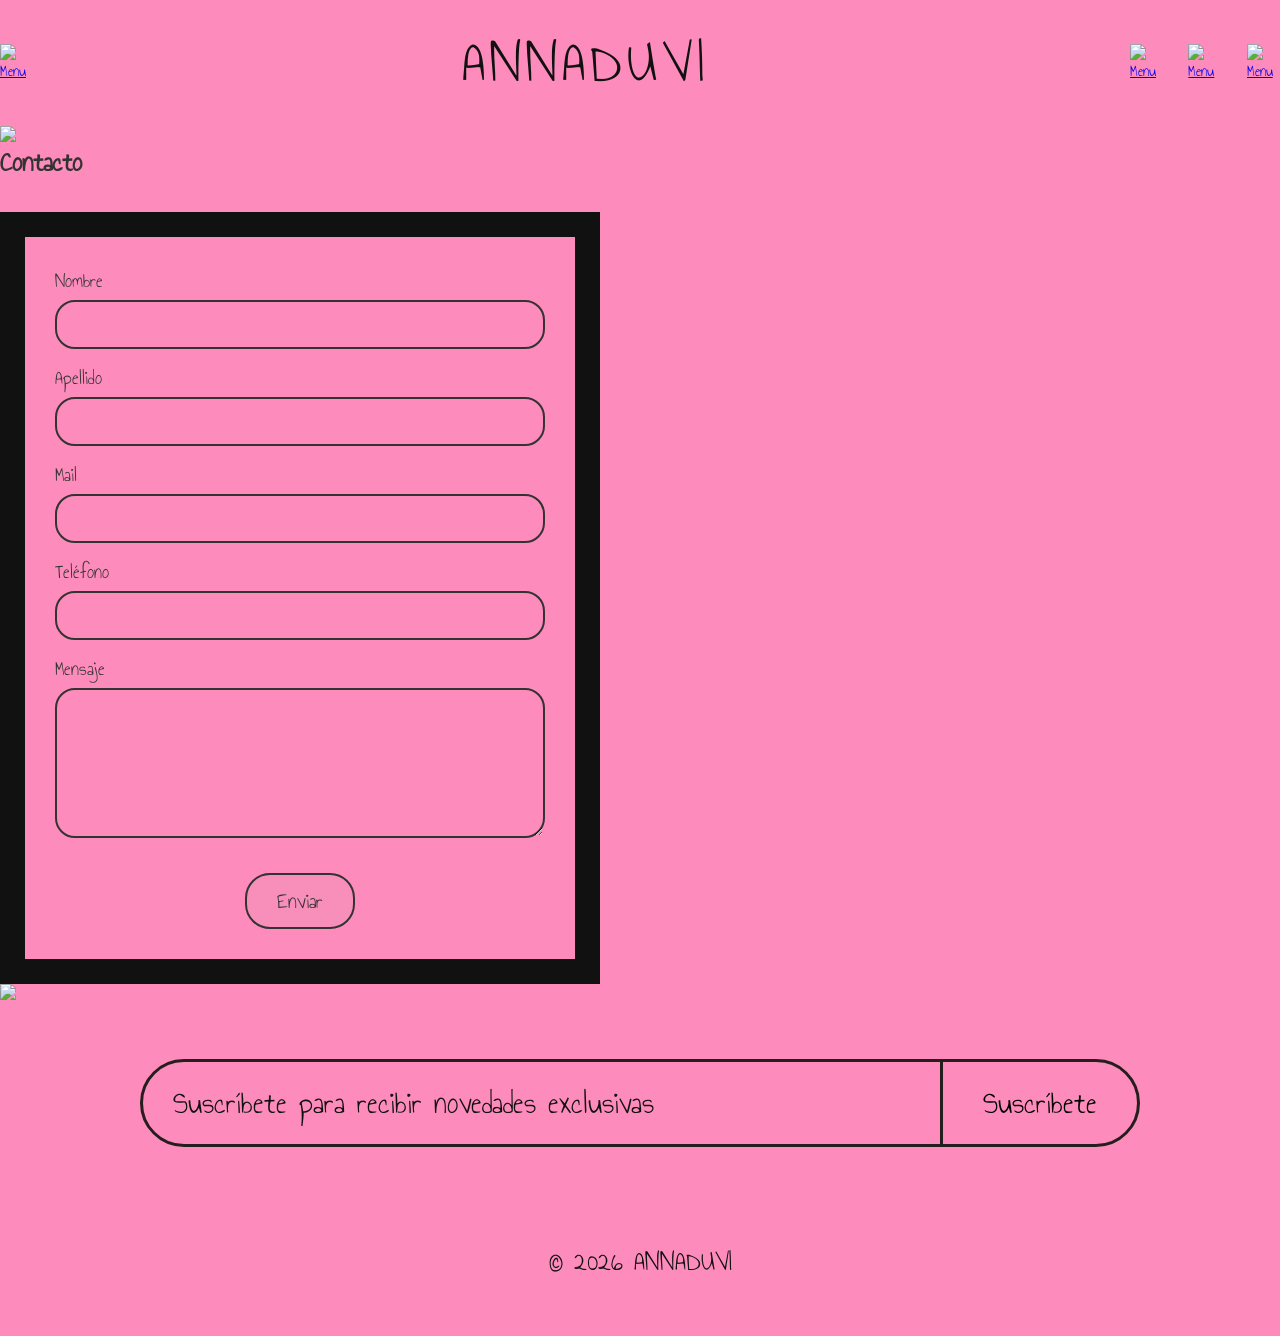
==== Contacto.html @ 43292e57 "Add files via upload" ====
<!DOCTYPE html>
<html lang="es">
<head>
    <meta charset="UTF-8">
    <meta name="viewport" content="width=device-width, initial-scale=1.0">
    <title>Contacto Annaduvi</title>
    <link rel="stylesheet" href="stylescontacto.css">
    <link rel="preconnect" href="https://fonts.googleapis.com">
    <link rel="preconnect" href="https://fonts.gstatic.com" crossorigin>
    <link href="https://fonts.googleapis.com/css2?family=Annie+Use+Your+Telescope&display=swap" rel="stylesheet">
    
</head>

<body>

  <!-- HEADER -->

  <header class="header">

    <nav class="nav container">

      <div class="menu">
        <a href="LINK PARA NAVEGAR"><img src="img/Menu.png" alt="Menu"> </a>
      </div>

      <h1 class="logo">ANNADUVI</h1>

      <div class="socials">

        <a href="LINK PARA NAVEGAR"><img src="img/Buscar.png" alt="Menu"> </a>
        <a href="https://www.instagram.com/"><img src="img/Instagram.png" alt="Menu"> </a>
        <a href="LINK PARA NAVEGAR"><img src="img/Gmail.png" alt="Menu"> </a>
      </div>
    </nav>
  </header>

  <div class="divider"></div>
  <img src="img/Regla.png">

  <div class="main-container">
        <h1 class="title">Contacto</h1>

        <div class="contact-frame-container">

            <form class="contact-form">
                <div class="form-group">
                    <label for="nombre">Nombre</label>
                    <input type="text" id="nombre" name="nombre">
                </div>

                <div class="form-group">
                    <label for="apellido">Apellido</label>
                    <input type="text" id="apellido" name="apellido">
                </div>

                <div class="form-group">
                    <label for="mail">Mail</label>
                    <input type="email" id="mail" name="mail">
                </div>

                <div class="form-group">
                    <label for="telefono">Teléfono</label>
                    <input type="text" id="telefono" name="telefono">
                </div>

                <div class="form-group">
                    <label for="mensaje">Mensaje</label>
                    <textarea id="mensaje" name="mensaje"></textarea>
                </div>

                <button type="submit" class="submit-btn">Enviar</button>
            </form>
        </div>
    </div>




  
  
  <!-- NEWSLETTER -->

  <img src="img/Regla.png">

  <section class="newsletter">
    <div class="newsletter-box">
      <span>Suscríbete para recibir novedades exclusivas</span>
      <button>Suscríbete</button>
    </div>
  </section>

  <!-- FOOTER -->

  <footer class="footer">
    © 2026 ANNADUVI
  </footer>

</body>
</html>
---- stylescontacto.css ----
/* --GENERAL-- */
:root{
  --pink:#FD8BBC;
  --pink-light:#f7cbe0;
  --black:#111;
  --white:#fff;
}

*{
  margin:0;
  padding:0;
  box-sizing:border-box;
}

body{
  font-family: "Annie Use Your Telescope", cursive;
  background:var(--pink);
  color:var(--black);
}

img{
  width:100%;
  display:block;
}

.container{
  width:100%;
  max-width:1700px;
  margin:auto;
}

.header{
  padding:20px 0;
}

.nav{
  display:flex;
  align-items:center;
  justify-content:space-between;
}

.logo{
  font-family: "Annie Use Your Telescope", cursive;
  font-size:60px;
  font-weight:500;
  letter-spacing:5px;
}

.menu{
  width:40px ;
  height: auto;
  cursor:pointer;
}

.socials{
  display:flex;
  gap:25px;
  width:150px ;
  height: auto;

}

.contenedor-foto {
  position: relative;
  width: 1500px;
}

.marco {
  width: 100%;       
  display: block;
  }

.foto-perfil {
  position: absolute; 
  top: 50%;          
  left: 50%;
  transform: translate(-50%, -50%); 
  width: 90%;      
  z-index: 100;       
  }


main {
    padding: 40px 5%;
    display: flex;
    justify-content: center;
}

.contact-section-wrapper {
    width: 100%;
    max-width: 600px;
    display: flex;
    flex-direction: column;
    align-items: flex-start;
}

.page-title {
    font-size: 28px;
    margin-bottom: 30px;
    font-weight: normal;
}

.main-container {
    position: relative;
    width: 100%;
    max-width: 600px;
}

.title {
    color: #333;
    font-size: 28px;
    margin-bottom: 30px;
    text-align: left;
    width: 100%;
}

.contact-frame-container {
    
    border-style: solid;
    border-width: 25px;
    border-image-source: url('img/Marco contacto.png'); 
    border-image-slice: 100;
    padding: 30px;
    box-sizing: border-box;
    background-color: transparent;
}

.contact-form {
    display: flex;
    flex-direction: column;
    gap: 15px;
}

.form-group {
    display: flex;
    flex-direction: column;
    
}

label {
    font-size: 20px;
    color: #333;
    margin-bottom: 5px;
    text-align: left; 
}

input[type="text"],
input[type="email"],
textarea {
    font-family: 'Annie Use Your Telescope', cursive;
    font-size: 18px;
    color: #333;
    background-color: transparent;
    border: 2px solid #333;
    border-radius: 20px;
    padding: 10px 15px;
    outline: none;
    box-sizing: border-box;
}

textarea {
    resize: vertical;
    height: 150px;
}

.submit-btn {
    font-family: 'Annie Use Your Telescope', cursive;
    font-size: 22px;
    color: #333;
    background-color: #F88FBB;
    border: 2px solid #333;
    border-radius: 25px;
    padding: 10px 30px;
    cursor: pointer;
    align-self: center;
    margin-top: 20px;
    transition: all 0.2s ease;
}

.submit-btn:hover {
    background-color: #333;
    color: #F88FBB;
}

@media (max-width: 480px) {
    .contact-frame-container {
        border-width: 15px;
        border-image-slice: 25;
        padding: 20px;
    }
    label {
        font-size: 18px;
    }
    .submit-btn {
        font-size: 18px;
        padding: 8px 25px;
    }
}


  /*--NEWSLETTER--*/

.newsletter{
  padding:59px 20px;
}

.newsletter-box{
  max-width:1000px;
  margin:auto;
  border:3px solid #241E1E;
  border-radius:999px;
  display:flex;
  overflow:hidden;
  font-family: "Annie Use Your Telescope", cursive;
}

.newsletter-box span{
  flex:1;
  padding:18px 30px;
  font-size:32px;
}

.newsletter-box button{
  border:none;
  border-left:3px solid #241E1E;
  background:transparent;
  padding:18px 40px;
  font-size:32px;
  cursor:pointer;
  font-family: "Annie Use Your Telescope", cursive;
  }


/*--FOOTER-- */

.footer{
  text-align:center;
  padding:35px 20px 55px;
  font-family: "Annie Use Your Telescope", cursive;
  font-size:28px;
}
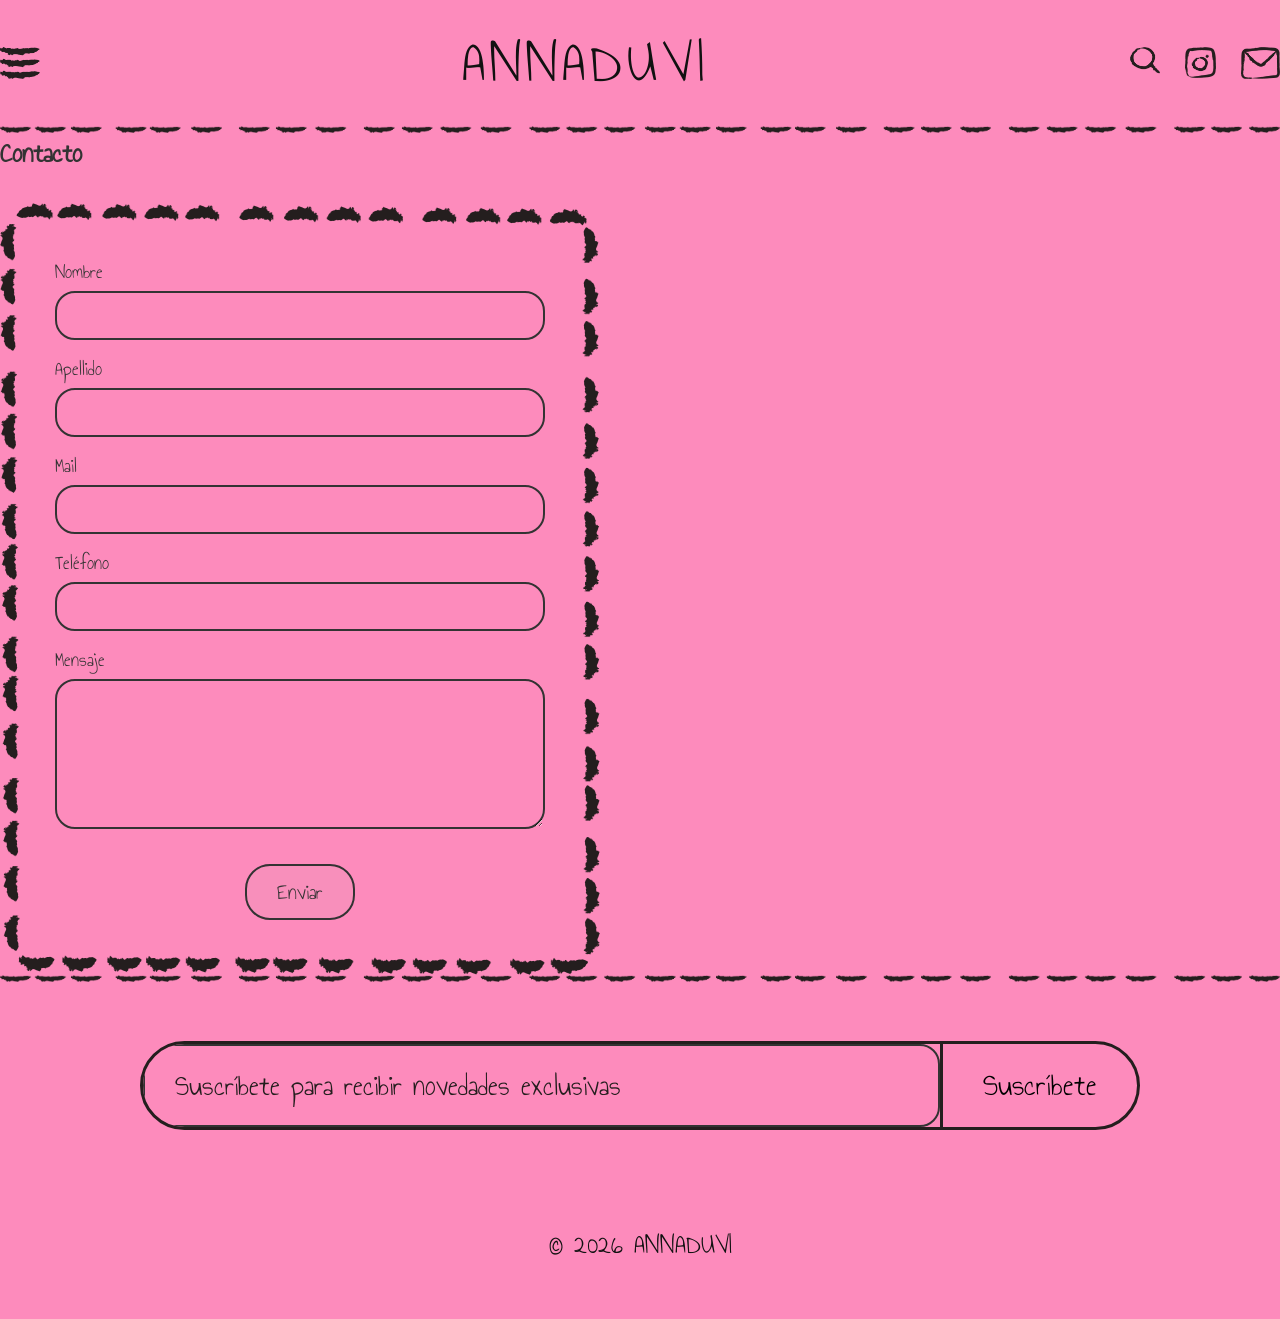
==== commit d5cc0791: "Modificacion carpetas" ====
--- a/Contacto.html
+++ b/Contacto.html
@@ -36,6 +36,7 @@
 
   <div class="divider"></div>
   <img src="img/Regla.png">
+
 
   <div class="main-container">
         <h1 class="title">Contacto</h1>
@@ -84,7 +85,7 @@
 
   <section class="newsletter">
     <div class="newsletter-box">
-      <span>Suscríbete para recibir novedades exclusivas</span>
+      <input type="text" class="caja-texto" placeholder="Suscríbete para recibir novedades exclusivas">
       <button>Suscríbete</button>
     </div>
   </section>
--- a/stylescontacto.css
+++ b/stylescontacto.css
@@ -214,10 +214,18 @@
   font-family: "Annie Use Your Telescope", cursive;
 }
 
-.newsletter-box span{
+.newsletter-box input{
   flex:1;
   padding:18px 30px;
   font-size:32px;
+  width: 250px;
+  font-size: 30px;
+
+}
+
+.caja-texto::placeholder {
+  color: #241E1E;
+  font-style: cursive;
 }
 
 .newsletter-box button{
@@ -228,6 +236,13 @@
   font-size:32px;
   cursor:pointer;
   font-family: "Annie Use Your Telescope", cursive;
+  transition-duration: 1s;
+  }
+
+  /* transicion */
+	.newsletter-box button:active,.newsletter-box button:hover{
+		background: #f7cbe0;
+
   }
 
 
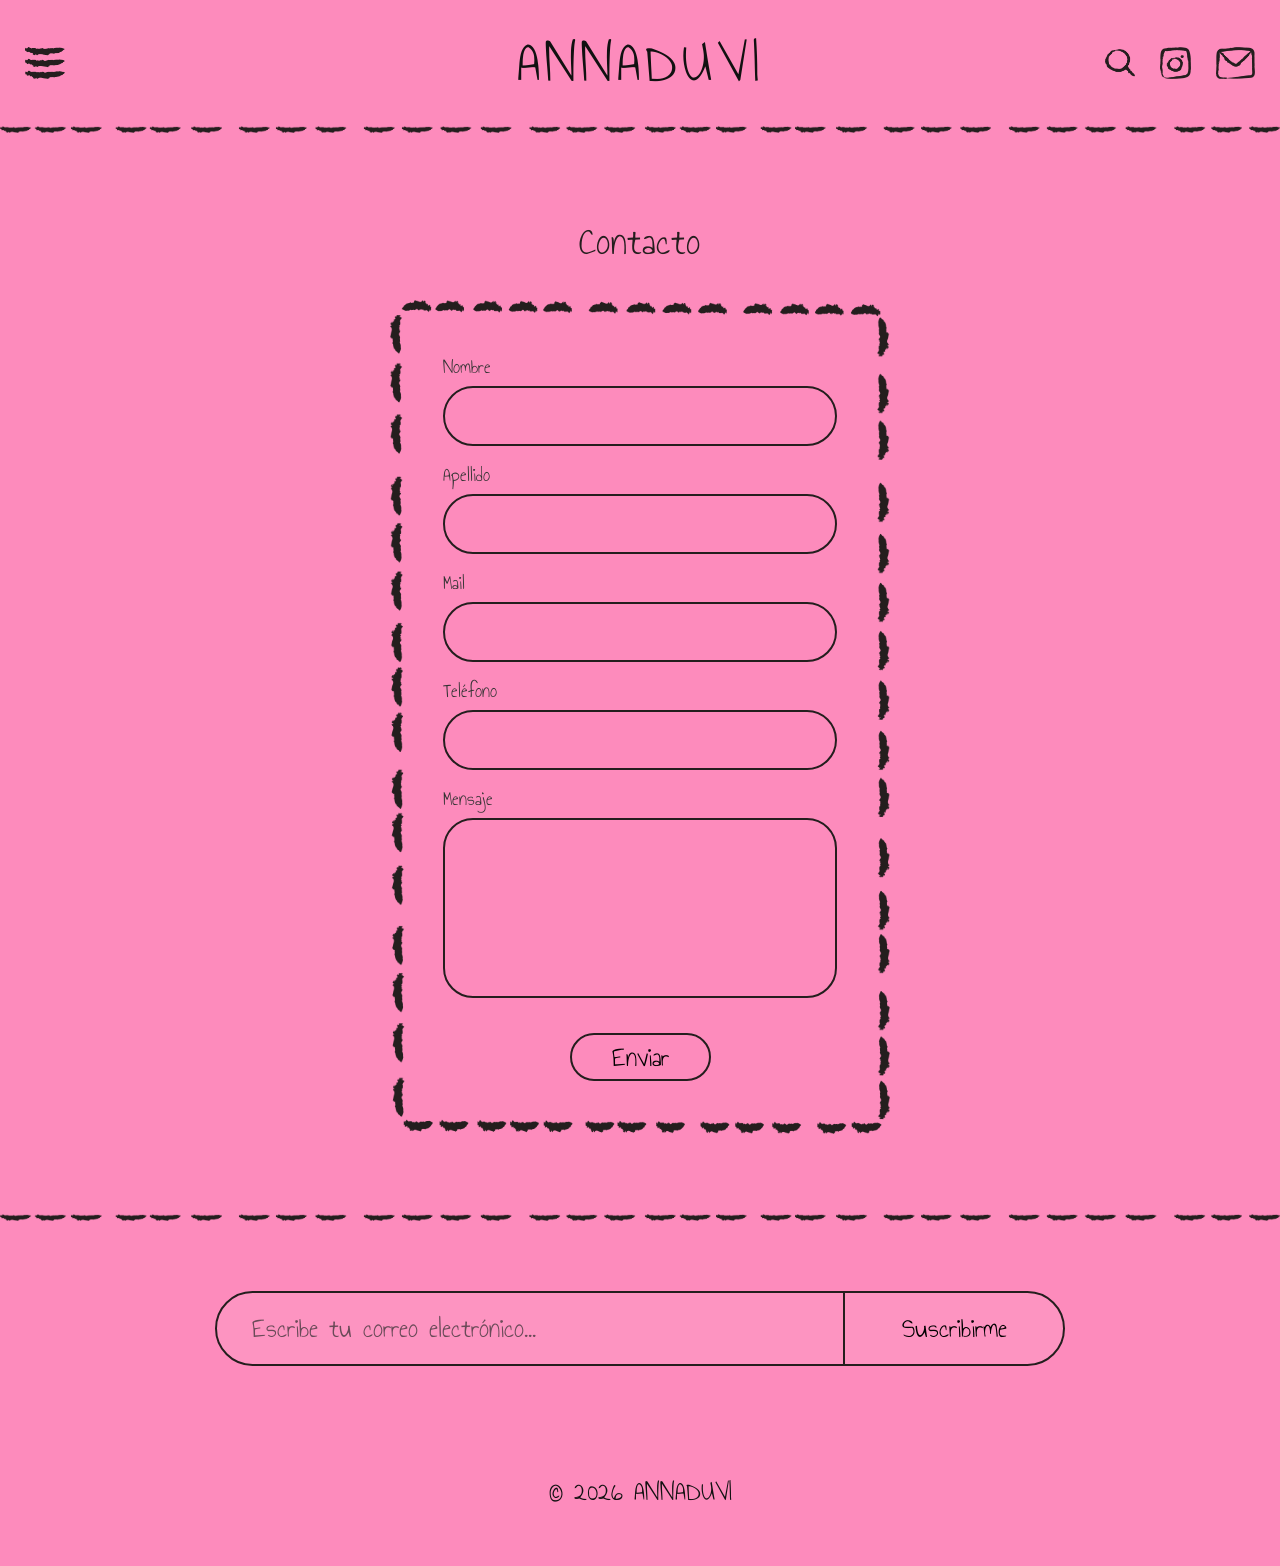
==== commit f0f69180: "Cambios de 20/05" ====
--- a/Contacto.html
+++ b/Contacto.html
@@ -8,94 +8,115 @@
     <link rel="preconnect" href="https://fonts.googleapis.com">
     <link rel="preconnect" href="https://fonts.gstatic.com" crossorigin>
     <link href="https://fonts.googleapis.com/css2?family=Annie+Use+Your+Telescope&display=swap" rel="stylesheet">
-    
 </head>
 
 <body>
 
   <!-- HEADER -->
-
   <header class="header">
-
     <nav class="nav container">
-
-      <div class="menu">
-        <a href="LINK PARA NAVEGAR"><img src="img/Menu.png" alt="Menu"> </a>
+      <div class="menu" id="openMenu">
+        <img src="img/Menu.png" alt="Menu">
+      </div>
+      
+      <!-- MENU LATERAL -->
+      <div class="side-menu" id="sideMenu">
+        <div class="close-btn" id="closeMenu">✕</div>
+        <ul>
+          <li><a href="index.html">Home</a></li>
+          <li><a href="Destacado.html">Proyectos destacados</a></li>
+          <li><a href="DesarrolloWeb.html">Desarrollo Web</a></li>
+          <li><a href="Ilustracion.html">Galeria de ilustraciones</a></li>
+          <li><a href="Videos.html">Edición de videos</a></li>
+          <li><a href="Contacto.html">Contacto</a></li>
+        </ul>
       </div>
 
       <h1 class="logo">ANNADUVI</h1>
 
       <div class="socials">
-
-        <a href="LINK PARA NAVEGAR"><img src="img/Buscar.png" alt="Menu"> </a>
-        <a href="https://www.instagram.com/"><img src="img/Instagram.png" alt="Menu"> </a>
-        <a href="LINK PARA NAVEGAR"><img src="img/Gmail.png" alt="Menu"> </a>
+        <a href="LINK PARA NAVEGAR"><img src="img/Buscar.png" alt="Buscar"> </a>
+        <a href="https://www.instagram.com/"><img src="img/Instagram.png" alt="Instagram"> </a>
+        <a href="LINK PARA NAVEGAR"><img src="img/Gmail.png" alt="Email"> </a>
       </div>
     </nav>
   </header>
 
   <div class="divider"></div>
-  <img src="img/Regla.png">
+  <img src="img/Regla.png" alt="Separador">
 
+  <!-- SECCIÓN DE CONTACTO -->
+  <main class="main-container">
+    <h1 class="title">Contacto</h1>
 
-  <div class="main-container">
-        <h1 class="title">Contacto</h1>
+    <div class="contact-frame-container">
+      <form class="contact-form">
+        <div class="form-group">
+          <label for="nombre">Nombre</label>
+          <input type="text" id="nombre" name="nombre" required>
+        </div>
 
-        <div class="contact-frame-container">
+        <div class="form-group">
+          <label for="apellido">Apellido</label>
+          <input type="text" id="apellido" name="apellido" required>
+        </div>
 
-            <form class="contact-form">
-                <div class="form-group">
-                    <label for="nombre">Nombre</label>
-                    <input type="text" id="nombre" name="nombre">
-                </div>
+        <div class="form-group">
+          <label for="mail">Mail</label>
+          <input type="email" id="mail" name="mail" required>
+        </div>
 
-                <div class="form-group">
-                    <label for="apellido">Apellido</label>
-                    <input type="text" id="apellido" name="apellido">
-                </div>
+        <div class="form-group">
+          <label for="telefono">Teléfono</label>
+          <input type="text" id="telefono" name="telefono" required>
+        </div>
 
-                <div class="form-group">
-                    <label for="mail">Mail</label>
-                    <input type="email" id="mail" name="mail">
-                </div>
+        <div class="form-group">
+          <label for="mensaje">Mensaje</label>
+          <textarea id="mensaje" name="mensaje" required></textarea>
+        </div>
 
-                <div class="form-group">
-                    <label for="telefono">Teléfono</label>
-                    <input type="text" id="telefono" name="telefono">
-                </div>
+        <button type="submit" class="submit-btn">Enviar</button>
+      </form>
+    </div>
+  </main>
 
-                <div class="form-group">
-                    <label for="mensaje">Mensaje</label>
-                    <textarea id="mensaje" name="mensaje"></textarea>
-                </div>
-
-                <button type="submit" class="submit-btn">Enviar</button>
-            </form>
-        </div>
-    </div>
-
-
-
-
-  
-  
   <!-- NEWSLETTER -->
-
-  <img src="img/Regla.png">
+  <img src="img/Regla.png" alt="Separador">
 
   <section class="newsletter">
+
     <div class="newsletter-box">
-      <input type="text" class="caja-texto" placeholder="Suscríbete para recibir novedades exclusivas">
-      <button>Suscríbete</button>
+  
+      <input 
+        type="email" 
+        placeholder="Escribe tu correo electrónico..."
+      >
+  
+      <button>Suscribirme</button>
+  
     </div>
+  
   </section>
 
   <!-- FOOTER -->
-
   <footer class="footer">
     © 2026 ANNADUVI
   </footer>
 
+  <script>
+    const openMenu = document.getElementById("openMenu");
+    const closeMenu = document.getElementById("closeMenu");
+    const sideMenu = document.getElementById("sideMenu");
+    
+    openMenu.addEventListener("click", () => {
+      sideMenu.classList.add("active");
+    });
+    
+    closeMenu.addEventListener("click", () => {
+      sideMenu.classList.remove("active");
+    });
+  </script>
+
 </body>
-</html>
-
+</html>
--- a/stylescontacto.css
+++ b/stylescontacto.css
@@ -1,256 +1,308 @@
 /* --GENERAL-- */
-:root{
-  --pink:#FD8BBC;
-  --pink-light:#f7cbe0;
-  --black:#111;
-  --white:#fff;
-}
-
-*{
-  margin:0;
-  padding:0;
-  box-sizing:border-box;
-}
-
-body{
-  font-family: "Annie Use Your Telescope", cursive;
-  background:var(--pink);
-  color:var(--black);
-}
-
-img{
-  width:100%;
-  display:block;
-}
-
-.container{
-  width:100%;
-  max-width:1700px;
-  margin:auto;
-}
-
-.header{
-  padding:20px 0;
-}
-
-.nav{
-  display:flex;
-  align-items:center;
-  justify-content:space-between;
-}
-
-.logo{
+:root {
+  --pink: #FD8BBC;
+  --pink-light: #f7cbe0;
+  --black: #111;
+  --white: #fff;
+}
+
+* {
+  margin: 0;
+  padding: 0;
+  box-sizing: border-box;
+}
+
+body {
+  font-family: "Annie Use Your Telescope", cursive;
+  background: var(--pink);
+  color: var(--black);
+}
+
+img {
+  width: 100%;
+  display: block;
+}
+
+.container {
+  width: 100%;
+  max-width: 1700px;
+  margin: auto;
+}
+
+/* ================= HEADER & NAV ================= */
+.header {
+  padding: 20px 0;
+}
+
+.nav {
+  display: grid;
+  grid-template-columns: 1fr auto 1fr;
+  align-items: center;
+  padding: 0 25px;
+}
+
+.logo {
   font-family: "Annie Use Your Telescope", cursive;
   font-size:60px;
   font-weight:500;
   letter-spacing:5px;
 }
 
-.menu{
-  width:40px ;
+.menu {
+  width: 40px;
   height: auto;
-  cursor:pointer;
-}
-
-.socials{
-  display:flex;
-  gap:25px;
-  width:150px ;
+  cursor: pointer;
+  justify-self: start;
+  display: flex;
+  align-items: center;
+}
+
+.socials {
+  display: flex;
+  gap: 25px;
+  width: 150px;
   height: auto;
-
-}
-
-.contenedor-foto {
-  position: relative;
-  width: 1500px;
-}
-
-.marco {
-  width: 100%;       
-  display: block;
-  }
-
-.foto-perfil {
-  position: absolute; 
-  top: 50%;          
-  left: 50%;
-  transform: translate(-50%, -50%); 
-  width: 90%;      
-  z-index: 100;       
-  }
-
-
-main {
-    padding: 40px 5%;
-    display: flex;
-    justify-content: center;
-}
-
-.contact-section-wrapper {
-    width: 100%;
-    max-width: 600px;
-    display: flex;
-    flex-direction: column;
-    align-items: flex-start;
-}
-
-.page-title {
-    font-size: 28px;
-    margin-bottom: 30px;
-    font-weight: normal;
-}
-
+  justify-self: end;
+  align-items: center;
+}
+
+/* ================= CONTACTO ================= */
+/* Unificamos 'main' y '.main-container' para centrar todo en columna */
 .main-container {
-    position: relative;
-    width: 100%;
-    max-width: 600px;
+  width: 100%;
+  padding: 80px 20px;
+  display: flex;
+  flex-direction: column; /* Apila el título y el formulario de arriba hacia abajo */
+  align-items: center;    /* Centra horizontalmente todo el bloque */
 }
 
 .title {
-    color: #333;
-    font-size: 28px;
-    margin-bottom: 30px;
-    text-align: left;
-    width: 100%;
+  color: #241E1E;
+  font-size: 40px; /* Aumentado ligeramente para que destaque como título de página */
+  margin-bottom: 30px;
+  text-align: center;
+  font-family: "Annie Use Your Telescope", cursive;
+  font-weight: 300;
 }
 
 .contact-frame-container {
-    
-    border-style: solid;
-    border-width: 25px;
-    border-image-source: url('img/Marco contacto.png'); 
-    border-image-slice: 100;
-    padding: 30px;
-    box-sizing: border-box;
-    background-color: transparent;
-}
+  width: 100%;
+  max-width: 500px; /* Reducido de 700px para que quede más pequeño y compacto */
+  
+  border: 18px solid transparent;
+  border-image-source: url('img/Marco contacto.png');
+  border-image-slice: 100;
+  
+  padding: 35px;
+}
+
 
 .contact-form {
-    display: flex;
-    flex-direction: column;
-    gap: 15px;
+  display: flex;
+  flex-direction: column;
+  gap: 15px;
 }
 
 .form-group {
-    display: flex;
-    flex-direction: column;
-    
+  display: flex;
+  flex-direction: column;
 }
 
 label {
-    font-size: 20px;
-    color: #333;
-    margin-bottom: 5px;
-    text-align: left; 
+  font-size: 20px;
+  color: #333;
+  margin-bottom: 5px;
+  text-align: left; 
 }
 
 input[type="text"],
 input[type="email"],
 textarea {
-    font-family: 'Annie Use Your Telescope', cursive;
-    font-size: 18px;
-    color: #333;
-    background-color: transparent;
-    border: 2px solid #333;
-    border-radius: 20px;
-    padding: 10px 15px;
-    outline: none;
-    box-sizing: border-box;
+  width: 100%;
+  border: 2px solid #241E1E;
+  border-radius: 999px;
+  background: transparent;
+  padding: 12px 18px;
+  font-size: 22px;
+  font-family: "Annie Use Your Telescope", cursive;
+  outline: none;
+  transition: 0.3s ease;
 }
 
 textarea {
-    resize: vertical;
-    height: 150px;
+  border-radius: 30px;
+  min-height: 180px;
+  resize: none;
+}
+
+input:focus,
+textarea:focus {
+  background: rgba(255, 255, 255, 0.1);
 }
 
 .submit-btn {
-    font-family: 'Annie Use Your Telescope', cursive;
-    font-size: 22px;
-    color: #333;
-    background-color: #F88FBB;
-    border: 2px solid #333;
-    border-radius: 25px;
-    padding: 10px 30px;
-    cursor: pointer;
-    align-self: center;
-    margin-top: 20px;
-    transition: all 0.2s ease;
+  margin-top: 20px;
+  align-self: center;
+  border: 2px solid #241E1E;
+  background: transparent;
+  border-radius: 999px;
+  padding: 2px 40px;
+  font-size: 28px;
+  font-family: "Annie Use Your Telescope", cursive;
+  cursor: pointer;
+  transition: 0.3s ease;
 }
 
 .submit-btn:hover {
-    background-color: #333;
-    color: #F88FBB;
-}
-
-@media (max-width: 480px) {
-    .contact-frame-container {
-        border-width: 15px;
-        border-image-slice: 25;
-        padding: 20px;
-    }
-    label {
-        font-size: 18px;
-    }
-    .submit-btn {
-        font-size: 18px;
-        padding: 8px 25px;
-    }
-}
-
-
-  /*--NEWSLETTER--*/
-
+  background: #111;
+  color: white;
+}
+
+/* ================= SIDE MENU ================= */
+.side-menu {
+  position: fixed;
+  top: 0;
+  left: -100%;
+  width: 230px;
+  height: 100vh;
+  background: rgba(255, 255, 255, 0.18);
+  backdrop-filter: blur(18px);
+  -webkit-backdrop-filter: blur(18px);
+  border-right: 1px solid rgba(255, 255, 255, 0.3);
+  z-index: 9999;
+  padding: 100px 35px;
+  transition: 0.45s ease;
+}
+
+.side-menu.active {
+  left: 0;
+}
+
+.side-menu ul {
+  list-style: none;
+  display: flex;
+  flex-direction: column;
+  gap: 28px;
+}
+
+.side-menu ul li a {
+  text-decoration: none;
+  color: #111;
+  font-size: 28px;
+  line-height: 1.2;
+  transition: 0.3s;
+}
+
+.side-menu ul li a:hover {
+  color: white;
+  transform: translateX(6px);
+}
+
+.close-btn {
+  position: absolute;
+  top: 25px;
+  right: 28px;
+  font-size: 32px;
+  cursor: pointer;
+  transition: 0.3s;
+}
+
+.close-btn:hover {
+  transform: rotate(90deg);
+}
+
+/* ================= NEWSLETTER ================= */
 .newsletter{
-  padding:59px 20px;
+  padding:70px 20px;
 }
 
 .newsletter-box{
-  max-width:1000px;
+  max-width:850px;
+  height:75px;
   margin:auto;
-  border:3px solid #241E1E;
+  border:2px solid #241E1E;
   border-radius:999px;
   display:flex;
   overflow:hidden;
-  font-family: "Annie Use Your Telescope", cursive;
+  background:rgba(255,255,255,0.08);
 }
 
 .newsletter-box input{
   flex:1;
-  padding:18px 30px;
-  font-size:32px;
-  width: 250px;
-  font-size: 30px;
-
-}
-
-.caja-texto::placeholder {
-  color: #241E1E;
-  font-style: cursive;
+  border:none;
+  outline:none;
+  background:transparent;
+  padding:0 35px;
+  font-size:28px;
+  font-family: "Annie Use Your Telescope", cursive;
+  color:#111;
+  cursor:text;
+}
+
+.newsletter-box input::placeholder{
+  color:#2c2c2c;
+  opacity:0.7;
 }
 
 .newsletter-box button{
+  width:220px;
   border:none;
-  border-left:3px solid #241E1E;
+  border-left:2px solid #241E1E;
   background:transparent;
-  padding:18px 40px;
-  font-size:32px;
+  font-size:28px;
   cursor:pointer;
-  font-family: "Annie Use Your Telescope", cursive;
-  transition-duration: 1s;
-  }
-
-  /* transicion */
-	.newsletter-box button:active,.newsletter-box button:hover{
-		background: #f7cbe0;
-
-  }
-
-
-/*--FOOTER-- */
-
-.footer{
-  text-align:center;
-  padding:35px 20px 55px;
-  font-family: "Annie Use Your Telescope", cursive;
-  font-size:28px;
-}
+  transition:0.3s ease;
+  font-family: "Annie Use Your Telescope", cursive;
+}
+
+.newsletter-box button:hover{
+  background:#111;
+  color:white;
+}
+
+/* ================= FOOTER ================= */
+.footer {
+  text-align: center;
+  padding: 35px 20px 55px;
+  font-size: 28px;
+}
+
+/* ================= RESPONSIVE ================= */
+@media (max-width: 768px) {
+  .logo {
+    font-size: 40px;
+  }
+
+  .socials {
+    gap: 15px;
+    width: 110px;
+  }
+
+  .title {
+    font-size: 32px;
+  }
+
+  .contact-frame-container {
+    padding: 30px 20px;
+  }
+
+  input[type="text"],
+  input[type="email"],
+  textarea {
+    font-size: 20px;
+  }
+
+  .submit-btn {
+    font-size: 22px;
+  }
+  
+  .newsletter-box {
+    flex-direction: column;
+    border-radius: 30px;
+  }
+  
+  .newsletter-box button {
+    border-left: none;
+    border-top: 3px solid #241E1E;
+  }
+}
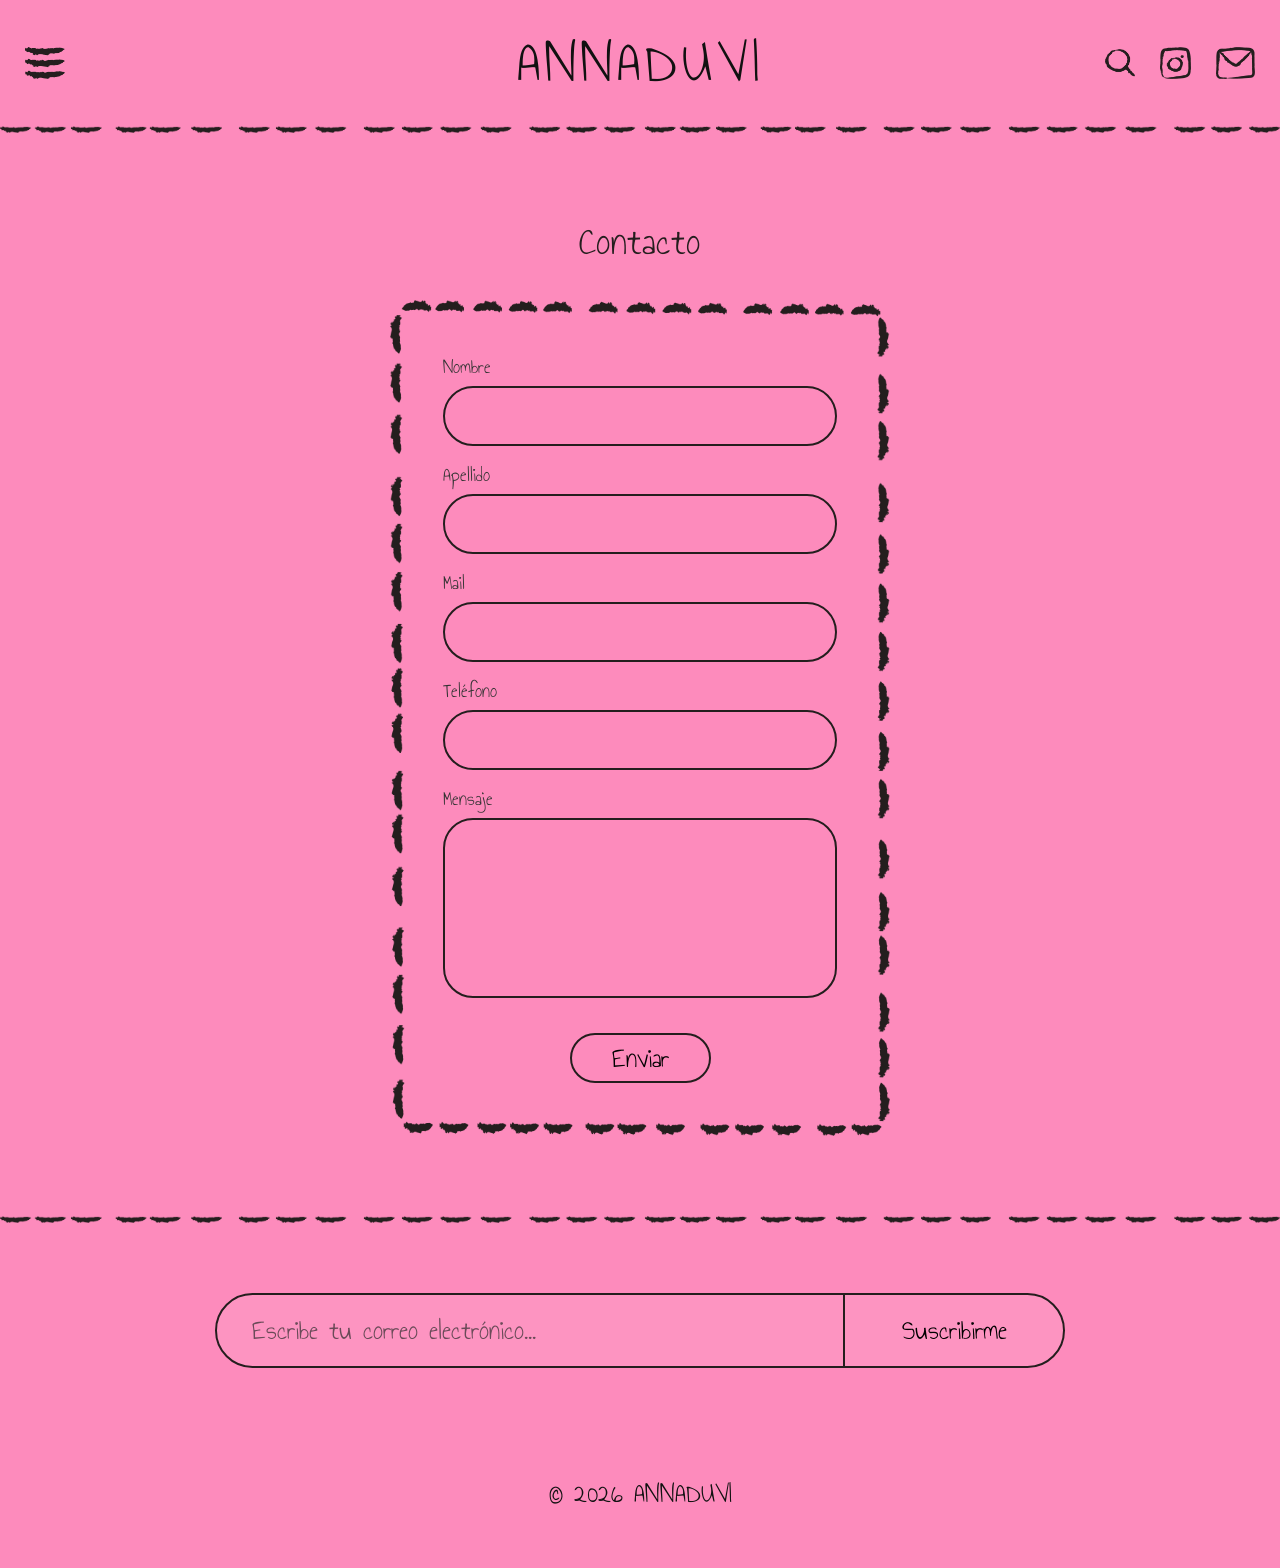
==== commit 4728b43b: "Cambios 21/05" ====
--- a/Contacto.html
+++ b/Contacto.html
@@ -90,7 +90,7 @@
   
       <input 
         type="email" 
-        placeholder="Escribe tu correo electrónico..."
+        placeholder="Escribe tu correo electrónico..." required
       >
   
       <button>Suscribirme</button>
--- a/stylescontacto.css
+++ b/stylescontacto.css
@@ -146,7 +146,7 @@
   border: 2px solid #241E1E;
   background: transparent;
   border-radius: 999px;
-  padding: 2px 40px;
+  padding: 3px 40px;
   font-size: 28px;
   font-family: "Annie Use Your Telescope", cursive;
   cursor: pointer;
@@ -212,6 +212,7 @@
 }
 
 /* ================= NEWSLETTER ================= */
+
 .newsletter{
   padding:70px 20px;
 }
